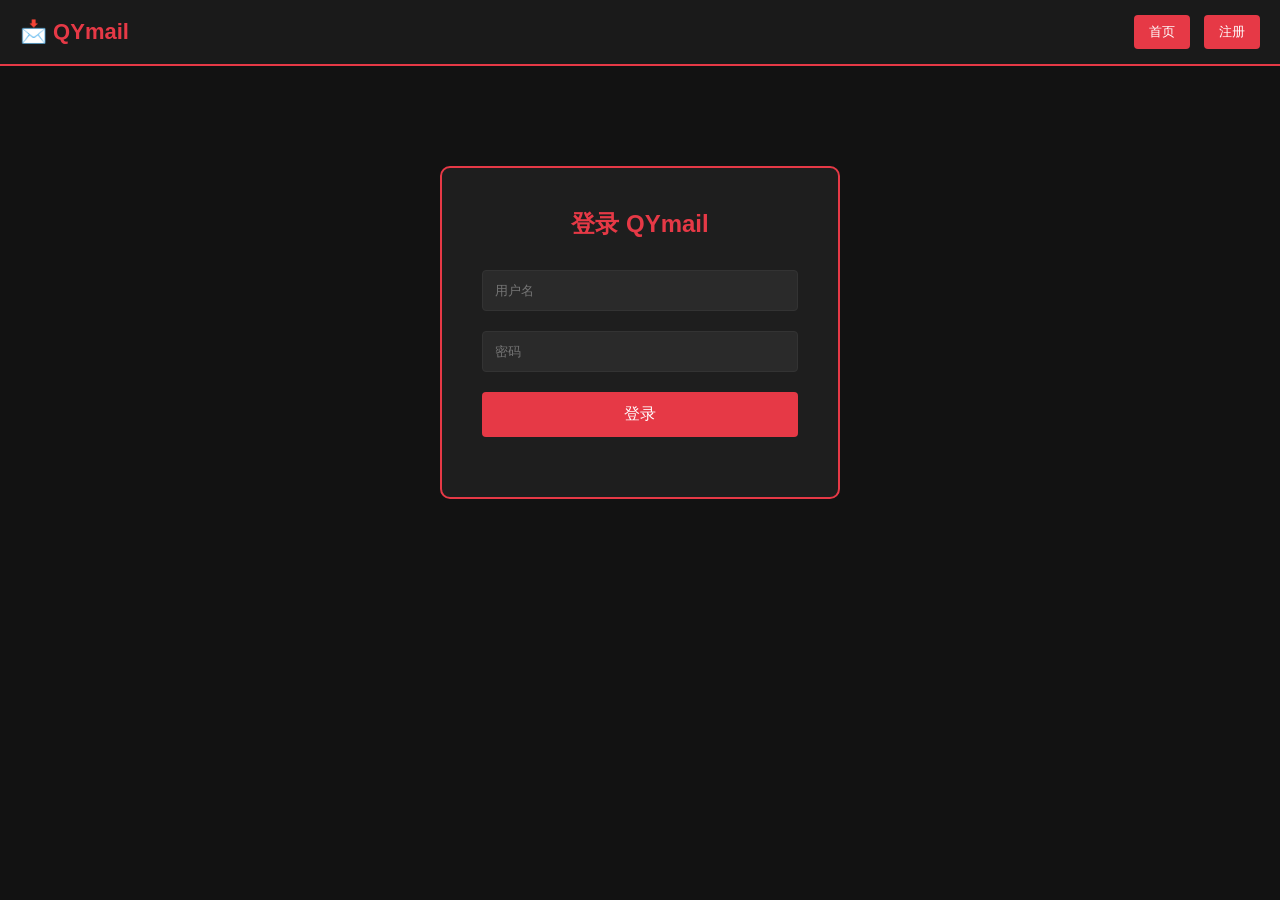
==== frontend/login.html @ 5939e499 "Add files via upload" ====
<!DOCTYPE html>
<html>
<head>
    <title>登录 - QYmail</title>
    <link rel="stylesheet" href="style.css">
</head>
<body>
    <div class="container">
        <div class="header">
            <h1>📩 QYmail</h1>
            <div class="buttons">
                <button onclick="window.location.href='index.html'">首页</button>
                <button onclick="window.location.href='register.html'">注册</button>
            </div>
        </div>
        <div class="card">
            <h2>登录 QYmail</h2>
            <input type="text" id="username" placeholder="用户名">
            <input type="password" id="password" placeholder="密码">
            <button onclick="login()">登录</button>
            <p id="msg" style="margin-top: 20px; color: #e63946;"></p>
        </div>
    </div>

    <script>
        async function login() {
            const username = document.getElementById('username').value;
            const password = document.getElementById('password').value;
            const msg = document.getElementById('msg');

            if (!username || !password) {
                msg.textContent = '请填写完整信息！';
                return;
            }

            // 对接 Go 后端登录接口
            const formData = new FormData();
            formData.append('username', username);
            formData.append('password', password);

            try {
                const response = await fetch('http://127.0.0.1:8080/api/login', {
                    method: 'POST',
                    body: formData
                });
                const result = await response.json();

                if (result.success) {
                    msg.textContent = '登录成功！';
                    // 保存邮箱到本地
                    localStorage.setItem('qyemail', result.email);
                    setTimeout(() => {
                        window.location.href = 'mailbox.html';
                    }, 1000);
                } else {
                    msg.textContent = '登录失败：' + result.message;
                }
            } catch (error) {
                msg.textContent = '连接失败，请确保后端已启动！';
            }
        }
    </script>
</body>
</html>
---- frontend/style.css ----
/* 🔥 QYmail 红黑主题全局样式 */
* {
    margin: 0;
    padding: 0;
    box-sizing: border-box;
    font-family: 'Microsoft YaHei', sans-serif;
}

body {
    background-color: #121212;
    color: #ffffff;
}

.container {
    width: 100%;
    height: 100vh;
    display: flex;
    flex-direction: column;
}

/* 顶部导航栏 */
.header {
    background-color: #1a1a1a;
    border-bottom: 2px solid #e63946;
    padding: 15px 20px;
    display: flex;
    justify-content: space-between;
    align-items: center;
}

.header h1 {
    color: #e63946;
    font-size: 22px;
}

.buttons button {
    background-color: #e63946;
    color: white;
    border: none;
    padding: 8px 15px;
    border-radius: 4px;
    cursor: pointer;
    margin-left: 10px;
    transition: 0.2s;
}

.buttons button:hover {
    background-color: #c1121f;
}

/* 登录/注册卡片 */
.card {
    background-color: #1e1e1e;
    padding: 40px;
    border: 2px solid #e63946;
    border-radius: 10px;
    width: 400px;
    margin: 100px auto;
    text-align: center;
}

.card h2 {
    color: #e63946;
    margin-bottom: 30px;
}

.card input {
    width: 100%;
    padding: 12px;
    margin-bottom: 20px;
    border: 1px solid #333;
    border-radius: 4px;
    background-color: #2a2a2a;
    color: white;
    outline: none;
}

.card input:focus {
    border-color: #e63946;
}

.card button {
    width: 100%;
    background-color: #e63946;
    color: white;
    border: none;
    padding: 12px;
    border-radius: 4px;
    cursor: pointer;
    font-size: 16px;
    transition: 0.2s;
}

.card button:hover {
    background-color: #c1121f;
}

/* 邮箱主页 */
.inbox {
    flex: 1;
    padding: 20px;
    overflow-y: auto;
}

.email-item {
    background-color: #1e1e1e;
    padding: 15px;
    margin-bottom: 10px;
    border-radius: 6px;
    border-left: 3px solid #e63946;
    transition: 0.2s;
}

.email-item:hover {
    background-color: #2a2a2a;
}

.email-header {
    display: flex;
    justify-content: space-between;
    margin-bottom: 5px;
}

.email-from {
    font-weight: bold;
}

.email-date {
    font-size: 12px;
    color: #888;
}

.email-subject {
    font-size: 16px;
    margin-bottom: 5px;
}

.email-body {
    font-size: 14px;
    color: #ccc;
}
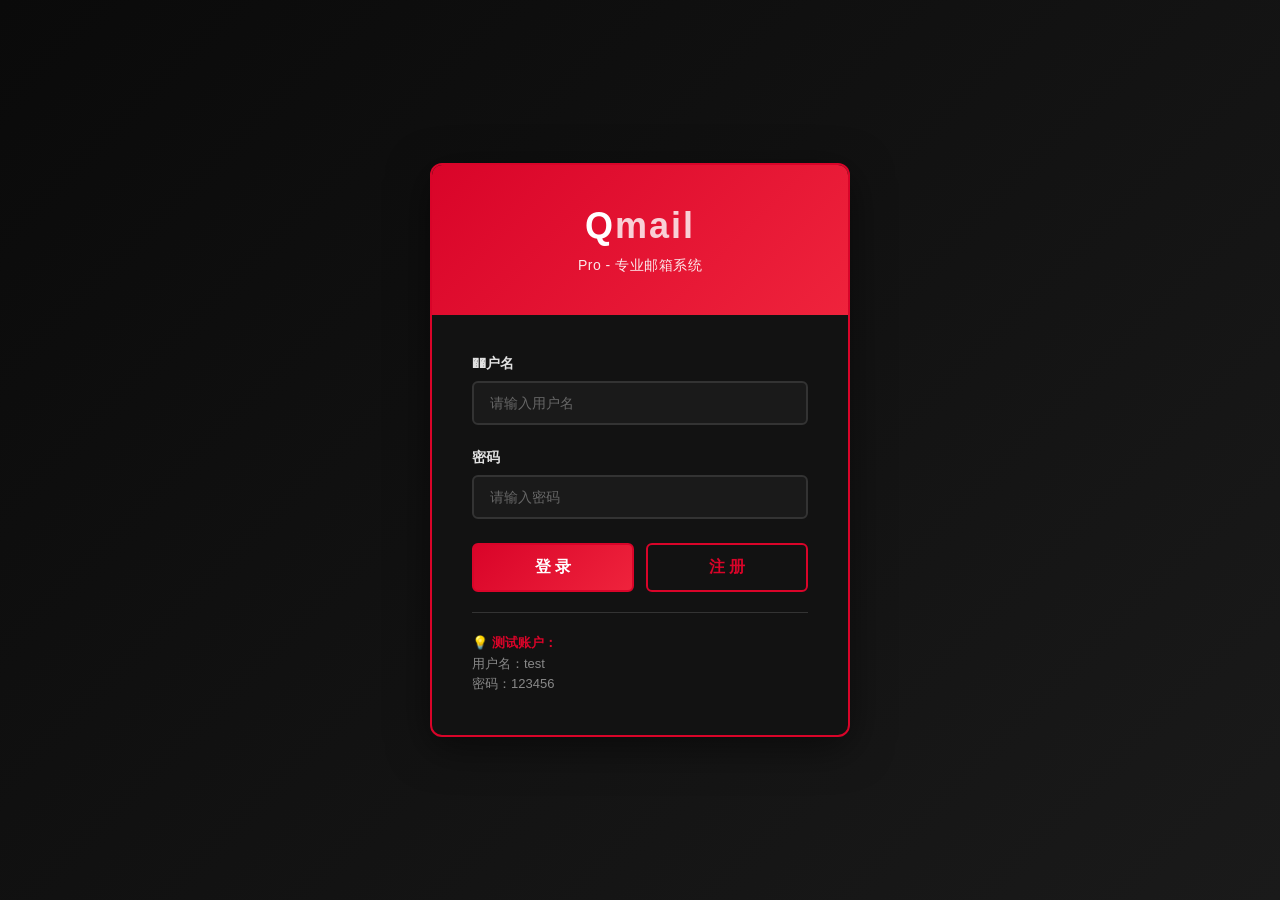
==== commit ee915383: "Add files via upload" ====
--- a/frontend/login.html
+++ b/frontend/login.html
@@ -1,64 +1,570 @@
-<!DOCTYPE html>
-<html>
-<head>
-    <title>登录 - QYmail</title>
-    <link rel="stylesheet" href="style.css">
-</head>
-<body>
-    <div class="container">
-        <div class="header">
-            <h1>📩 QYmail</h1>
-            <div class="buttons">
-                <button onclick="window.location.href='index.html'">首页</button>
-                <button onclick="window.location.href='register.html'">注册</button>
-            </div>
-        </div>
-        <div class="card">
-            <h2>登录 QYmail</h2>
-            <input type="text" id="username" placeholder="用户名">
-            <input type="password" id="password" placeholder="密码">
-            <button onclick="login()">登录</button>
-            <p id="msg" style="margin-top: 20px; color: #e63946;"></p>
-        </div>
-    </div>
-
-    <script>
-        async function login() {
-            const username = document.getElementById('username').value;
-            const password = document.getElementById('password').value;
-            const msg = document.getElementById('msg');
-
-            if (!username || !password) {
-                msg.textContent = '请填写完整信息！';
-                return;
-            }
-
-            // 对接 Go 后端登录接口
-            const formData = new FormData();
-            formData.append('username', username);
-            formData.append('password', password);
-
-            try {
-                const response = await fetch('http://127.0.0.1:8080/api/login', {
-                    method: 'POST',
-                    body: formData
-                });
-                const result = await response.json();
-
-                if (result.success) {
-                    msg.textContent = '登录成功！';
-                    // 保存邮箱到本地
-                    localStorage.setItem('qyemail', result.email);
-                    setTimeout(() => {
-                        window.location.href = 'mailbox.html';
-                    }, 1000);
-                } else {
-                    msg.textContent = '登录失败：' + result.message;
-                }
-            } catch (error) {
-                msg.textContent = '连接失败，请确保后端已启动！';
-            }
-        }
-    </script>
-</body>
+<!DOCTYPE html>
+<html lang="zh-CN">
+<head>
+    <meta charset="UTF-8">
+    <meta name="viewport" content="width=device-width, initial-scale=1.0">
+    <title>QYmail Pro - 登录</title>
+    <style>
+        * {
+            margin: 0;
+            padding: 0;
+            box-sizing: border-box;
+        }
+
+        body {
+            background: linear-gradient(135deg, #0a0a0a 0%, #1a1a1a 100%);
+            min-height: 100vh;
+            display: flex;
+            align-items: center;
+            justify-content: center;
+            font-family: 'Segoe UI', Roboto, sans-serif;
+        }
+
+        .container {
+            background: #121212;
+            border-radius: 12px;
+            box-shadow: 0 10px 40px rgba(0, 0, 0, 0.5);
+            overflow: hidden;
+            width: 100%;
+            max-width: 420px;
+            animation: slideUp 0.5s ease;
+            border: 2px solid #d90429;
+        }
+
+        @keyframes slideUp {
+            from {
+                opacity: 0;
+                transform: translateY(30px);
+            }
+            to {
+                opacity: 1;
+                transform: translateY(0);
+            }
+        }
+
+        .header {
+            background: linear-gradient(135deg, #d90429, #ef233c);
+            color: white;
+            padding: 40px 20px;
+            text-align: center;
+        }
+
+        .header h1 {
+            font-size: 36px;
+            font-weight: 700;
+            margin-bottom: 10px;
+            letter-spacing: 2px;
+        }
+
+        .header h1 span {
+            opacity: 0.8;
+        }
+
+        .header p {
+            font-size: 14px;
+            opacity: 0.9;
+            letter-spacing: 0.5px;
+        }
+
+        .content {
+            padding: 40px;
+        }
+
+        .form-group {
+            margin-bottom: 24px;
+        }
+
+        .form-group label {
+            display: block;
+            font-size: 14px;
+            font-weight: 600;
+            color: #e0e0e0;
+            margin-bottom: 8px;
+        }
+
+        .form-group input {
+            width: 100%;
+            padding: 12px 16px;
+            border: 2px solid #333;
+            border-radius: 6px;
+            font-size: 14px;
+            transition: all 0.3s ease;
+            outline: none;
+            background: #1a1a1a;
+            color: #fff;
+        }
+
+        .form-group input:focus {
+            border-color: #d90429;
+            box-shadow: 0 0 0 3px rgba(217, 4, 41, 0.2);
+        }
+
+        .form-group input::placeholder {
+            color: #666;
+        }
+
+        .button-group {
+            display: flex;
+            gap: 12px;
+        }
+
+        button {
+            flex: 1;
+            padding: 12px;
+            border: none;
+            border-radius: 6px;
+            font-size: 16px;
+            font-weight: 600;
+            cursor: pointer;
+            transition: all 0.3s ease;
+        }
+
+        .btn-login {
+            background: linear-gradient(135deg, #d90429, #ef233c);
+            color: white;
+            border: 2px solid #d90429;
+        }
+
+        .btn-login:hover {
+            transform: translateY(-2px);
+            box-shadow: 0 4px 12px rgba(217, 4, 41, 0.4);
+        }
+
+        .btn-login:active {
+            transform: translateY(0);
+        }
+
+        .btn-register {
+            background: transparent;
+            color: #d90429;
+            border: 2px solid #d90429;
+        }
+
+        .btn-register:hover {
+            background: rgba(217, 4, 41, 0.1);
+            border-color: #ef233c;
+            color: #ef233c;
+        }
+
+        .message {
+            margin-top: 16px;
+            padding: 12px;
+            border-radius: 6px;
+            font-size: 14px;
+            display: none;
+            animation: fadeIn 0.3s ease;
+        }
+
+        @keyframes fadeIn {
+            from {
+                opacity: 0;
+            }
+            to {
+                opacity: 1;
+            }
+        }
+
+        .message.success {
+            background: rgba(76, 175, 80, 0.2);
+            color: #4caf50;
+            border: 1px solid #4caf50;
+            display: block;
+        }
+
+        .message.error {
+            background: rgba(217, 4, 41, 0.2);
+            color: #ef233c;
+            border: 1px solid #ef233c;
+            display: block;
+        }
+
+        .loading {
+            display: none;
+            text-align: center;
+            color: #999;
+            font-size: 14px;
+        }
+
+        .spinner {
+            display: inline-block;
+            width: 14px;
+            height: 14px;
+            border: 2px solid #d90429;
+            border-top: 2px solid transparent;
+            border-radius: 50%;
+            animation: spin 0.8s linear infinite;
+            margin-right: 6px;
+            vertical-align: middle;
+        }
+
+        @keyframes spin {
+            to {
+                transform: rotate(360deg);
+            }
+        }
+
+        .tip {
+            margin-top: 20px;
+            padding-top: 20px;
+            border-top: 1px solid #333;
+            font-size: 13px;
+            color: #888;
+            line-height: 1.6;
+        }
+
+        .tip strong {
+            color: #d90429;
+        }
+
+        .two-fa-section {
+            display: none;
+            margin-top: 24px;
+            padding-top: 24px;
+            border-top: 1px solid #333;
+        }
+
+        .two-fa-section.active {
+            display: block;
+        }
+
+        .qr-code {
+            text-align: center;
+            margin: 20px 0;
+        }
+
+        .qr-code img {
+            width: 150px;
+            height: 150px;
+            background: white;
+            padding: 10px;
+            border-radius: 6px;
+        }
+
+        .info-box {
+            background: rgba(217, 4, 41, 0.1);
+            border-left: 3px solid #d90429;
+            padding: 12px;
+            border-radius: 4px;
+            font-size: 13px;
+            margin-bottom: 16px;
+        }
+    </style>
+</head>
+<body>
+    <div class="container">
+        <div class="header">
+            <h1>Q<span>mail</span></h1>
+            <p>Pro - 专业邮箱系统</p>
+        </div>
+
+        <div class="content">
+            <!-- 登录表单 -->
+            <div id="loginForm">
+                <div class="form-group">
+                    <label>��户名</label>
+                    <input type="text" id="username" placeholder="请输入用户名" onkeypress="if(event.key==='Enter'){login()}">
+                </div>
+
+                <div class="form-group">
+                    <label>密码</label>
+                    <input type="password" id="password" placeholder="请输入密码" onkeypress="if(event.key==='Enter'){login()}">
+                </div>
+
+                <div class="button-group">
+                    <button class="btn-login" onclick="login()">登 录</button>
+                    <button class="btn-register" onclick="switchToRegister()">注 册</button>
+                </div>
+
+                <div class="loading" id="loading">
+                    <span class="spinner"></span>
+                    <span>登录中...</span>
+                </div>
+
+                <div class="message" id="message"></div>
+
+                <div class="tip">
+                    <strong>💡 测试账户：</strong><br>
+                    用户名：test<br>
+                    密码：123456
+                </div>
+            </div>
+
+            <!-- 注册表单 -->
+            <div id="registerForm" style="display: none;">
+                <div class="form-group">
+                    <label>用户名</label>
+                    <input type="text" id="regUsername" placeholder="请输入用户名" onkeypress="if(event.key==='Enter'){register()}">
+                </div>
+
+                <div class="form-group">
+                    <label>密码</label>
+                    <input type="password" id="regPassword" placeholder="请输入密码" onkeypress="if(event.key==='Enter'){register()}">
+                </div>
+
+                <div class="form-group">
+                    <label>确认密码</label>
+                    <input type="password" id="regPasswordConfirm" placeholder="请再次输入密码" onkeypress="if(event.key==='Enter'){register()}">
+                </div>
+
+                <div class="button-group">
+                    <button class="btn-login" onclick="register()">注 册</button>
+                    <button class="btn-register" onclick="switchToLogin()">返 回</button>
+                </div>
+
+                <div class="loading" id="regLoading">
+                    <span class="spinner"></span>
+                    <span>注册中...</span>
+                </div>
+
+                <div class="message" id="regMessage"></div>
+            </div>
+
+            <!-- 2FA 验证 -->
+            <div id="twoFAForm" style="display: none;">
+                <div class="info-box">
+                    🔐 请输入你的认证器应用中显示的6位验证码
+                </div>
+
+                <div class="form-group">
+                    <label>验证码</label>
+                    <input type="text" id="twoFACode" placeholder="000000" maxlength="6" onkeypress="if(event.key==='Enter'){verify2FA()}">
+                </div>
+
+                <div class="button-group">
+                    <button class="btn-login" onclick="verify2FA()">验 证</button>
+                    <button class="btn-register" onclick="switchToLogin()">返 回</button>
+                </div>
+
+                <div class="loading" id="twoFALoading">
+                    <span class="spinner"></span>
+                    <span>验证中...</span>
+                </div>
+
+                <div class="message" id="twoFAMessage"></div>
+            </div>
+        </div>
+    </div>
+
+    <script>
+        const API = "http://127.0.0.1:8080";
+        let currentUsername = '';
+        let requiresOTP = false;
+
+        // ==================== 表单切换 ====================
+        function switchToRegister() {
+            document.getElementById('loginForm').style.display = 'none';
+            document.getElementById('registerForm').style.display = 'block';
+            clearMessages();
+        }
+
+        function switchToLogin() {
+            document.getElementById('loginForm').style.display = 'block';
+            document.getElementById('registerForm').style.display = 'none';
+            document.getElementById('twoFAForm').style.display = 'none';
+            clearMessages();
+        }
+
+        function switchTo2FA() {
+            document.getElementById('loginForm').style.display = 'none';
+            document.getElementById('twoFAForm').style.display = 'block';
+            clearMessages();
+        }
+
+        function clearMessages() {
+            document.getElementById('message').textContent = '';
+            document.getElementById('message').className = 'message';
+            document.getElementById('regMessage').textContent = '';
+            document.getElementById('regMessage').className = 'message';
+            document.getElementById('twoFAMessage').textContent = '';
+            document.getElementById('twoFAMessage').className = 'message';
+        }
+
+        // ==================== 登录功能 ====================
+        async function login() {
+            const username = document.getElementById('username').value.trim();
+            const password = document.getElementById('password').value;
+            const loading = document.getElementById('loading');
+            const message = document.getElementById('message');
+
+            if (!username || !password) {
+                showMessage('message', '用户名和密码不能为空', 'error');
+                return;
+            }
+
+            loading.style.display = 'block';
+            message.className = 'message';
+
+            try {
+                console.log('📝 登录请求:', username);
+
+                const params = new URLSearchParams();
+                params.append('username', username);
+                params.append('password', password);
+
+                const response = await fetch(`${API}/api/login`, {
+                    method: 'POST',
+                    headers: { 'Content-Type': 'application/x-www-form-urlencoded' },
+                    body: params.toString()
+                });
+
+                const data = await response.json();
+                console.log('📨 服务器响应:', data);
+
+                loading.style.display = 'none';
+
+                if (data.success) {
+                    const email = data.email;
+                    currentUsername = username;
+
+                    // 检查是否需要 2FA
+                    if (data.requires_2fa) {
+                        console.log('🔐 需要 2FA 验证');
+                        requiresOTP = true;
+                        showMessage('message', '✅ 用户名密码正确，请进行 2FA 验证', 'success');
+                        setTimeout(() => switchTo2FA(), 1000);
+                    } else {
+                        console.log('✅ 登录成功');
+                        localStorage.setItem('qyemail', email);
+                        localStorage.setItem('qytoken', 'token_' + Date.now());
+                        showMessage('message', '✅ 登录成功，正在跳转...', 'success');
+                        setTimeout(() => {
+                            window.location.href = './mailbox.html';
+                        }, 1000);
+                    }
+                } else {
+                    console.log('❌ 登录��败:', data.message);
+                    showMessage('message', '❌ ' + (data.message || '登录失败'), 'error');
+                }
+            } catch (error) {
+                console.error('❌ 请求出错:', error);
+                loading.style.display = 'none';
+                showMessage('message', '❌ 网络错误，请检查后端服务', 'error');
+            }
+        }
+
+        // ==================== 2FA 验证 ====================
+        async function verify2FA() {
+            const code = document.getElementById('twoFACode').value.trim();
+            const loading = document.getElementById('twoFALoading');
+            const message = document.getElementById('twoFAMessage');
+
+            if (!code || code.length !== 6) {
+                showMessage('twoFAMessage', '❌ 请输入6位验证码', 'error');
+                return;
+            }
+
+            loading.style.display = 'block';
+
+            try {
+                const params = new URLSearchParams();
+                params.append('username', currentUsername);
+                params.append('otp_code', code);
+
+                const response = await fetch(`${API}/api/verify-2fa`, {
+                    method: 'POST',
+                    headers: { 'Content-Type': 'application/x-www-form-urlencoded' },
+                    body: params.toString()
+                });
+
+                const data = await response.json();
+                loading.style.display = 'none';
+
+                if (data.success) {
+                    const email = data.email;
+                    localStorage.setItem('qyemail', email);
+                    localStorage.setItem('qytoken', 'token_' + Date.now());
+                    showMessage('twoFAMessage', '✅ 验证成功，正在跳转...', 'success');
+                    setTimeout(() => {
+                        window.location.href = './mailbox.html';
+                    }, 1000);
+                } else {
+                    showMessage('twoFAMessage', '❌ ' + (data.message || '验证失败'), 'error');
+                }
+            } catch (error) {
+                console.error(error);
+                loading.style.display = 'none';
+                showMessage('twoFAMessage', '❌ 网络错误', 'error');
+            }
+        }
+
+        // ==================== 注册功能 ====================
+        async function register() {
+            const username = document.getElementById('regUsername').value.trim();
+            const password = document.getElementById('regPassword').value;
+            const passwordConfirm = document.getElementById('regPasswordConfirm').value;
+            const loading = document.getElementById('regLoading');
+            const message = document.getElementById('regMessage');
+
+            if (!username || !password || !passwordConfirm) {
+                showMessage('regMessage', '所有字段不能为空', 'error');
+                return;
+            }
+
+            if (username.length < 2) {
+                showMessage('regMessage', '用户名至少需要2个字符', 'error');
+                return;
+            }
+
+            if (password.length < 3) {
+                showMessage('regMessage', '密码至少需要3个字符', 'error');
+                return;
+            }
+
+            if (password !== passwordConfirm) {
+                showMessage('regMessage', '两次输入的密码不一致', 'error');
+                return;
+            }
+
+            loading.style.display = 'block';
+
+            try {
+                const params = new URLSearchParams();
+                params.append('username', username);
+                params.append('password', password);
+
+                const response = await fetch(`${API}/api/register`, {
+                    method: 'POST',
+                    headers: { 'Content-Type': 'application/x-www-form-urlencoded' },
+                    body: params.toString()
+                });
+
+                const data = await response.json();
+                loading.style.display = 'none';
+
+                if (data.success) {
+                    const email = data.email;
+                    showMessage('regMessage', `✅ 注册成功！邮箱：${email}，3秒后跳转到登录...`, 'success');
+
+                    setTimeout(() => {
+                        document.getElementById('username').value = username;
+                        document.getElementById('password').value = password;
+                        switchToLogin();
+                        showMessage('message', '✅ 注册成功，请登录', 'success');
+                    }, 3000);
+                } else {
+                    showMessage('regMessage', '❌ ' + (data.message || '注册失败'), 'error');
+                }
+            } catch (error) {
+                console.error(error);
+                loading.style.display = 'none';
+                showMessage('regMessage', '❌ 网络错误', 'error');
+            }
+        }
+
+        // ==================== 辅助函数 ====================
+        function showMessage(elementId, text, type) {
+            const element = document.getElementById(elementId);
+            element.textContent = text;
+            element.className = `message ${type}`;
+        }
+
+        window.onload = function() {
+            const email = localStorage.getItem('qyemail');
+            if (email) {
+                // 已登录，重定向
+                window.location.href = './mailbox.html';
+            }
+        };
+    </script>
+</body>
 </html>
